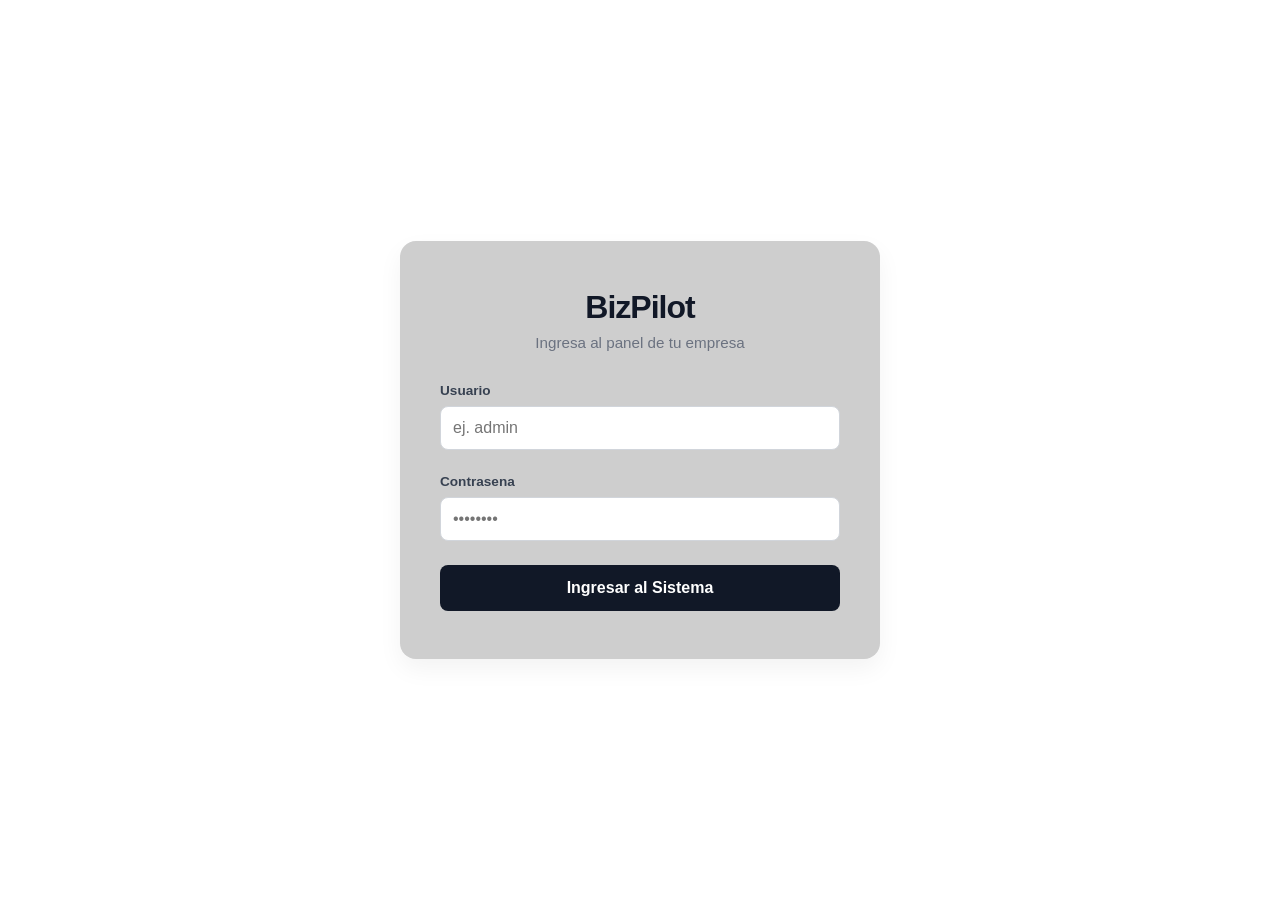
==== templates/index.html @ 33a5d026 "BizPilot beta 0.1" ====
<!DOCTYPE html>
<html lang="es">
<head>
    <meta charset="UTF-8">
    <meta name="viewport" content="width=device-width, initial-scale=1.0">
    <title>BizPilot | Iniciar Sesion</title>
    <link rel="stylesheet" href="/static/styles.css">
</head>
<body>
    <div class="login-container">
        <div class="login-header">
            <h2>BizPilot</h2>
            <p>Ingresa al panel de tu empresa</p>
        </div>
        
        <form id="loginForm" onsubmit="iniciarSesion(event)">
            <div class="input-group">
                <label for="usuario">Usuario</label>
                <input type="text" id="usuario" placeholder="ej. admin" required>
            </div>
            
            <div class="input-group">
                <label for="password">Contrasena</label>
                <input type="password" id="password" placeholder="••••••••" required>
            </div>
            
            <button type="submit" id="btn-login">Ingresar al Sistema</button>
        </form>

        <div id="mensaje-error" class="oculto"></div>
    </div>

    <script src="/static/app.js"></script>
</body>
</html>
---- static/styles.css ----
body { 
    font-family: 'Segoe UI', Tahoma, Geneva, Verdana, sans-serif; 
    background-color: #ffffff; 
    color: #f4eaea; 
    height: 100vh;
    margin: 0;
    display: flex; 
    justify-content: center; 
    align-items: center; 
}

.login-container { 
    background: rgb(206, 206, 206); 
    padding: 3rem 2.5rem; 
    border-radius: 16px; 
    box-shadow: 0 10px 25px rgba(0,0,0,0.05); 
    width: 100%; 
    max-width: 400px; 
}

.login-header { text-align: center; margin-bottom: 2rem; }
.login-header h2 { margin: 0; font-size: 2rem; color: #111827; letter-spacing: -1px; }
.login-header p { color: #6b7280; margin-top: 0.5rem; font-size: 0.95rem; }

.input-group { margin-bottom: 1.5rem; }
.input-group label { display: block; margin-bottom: 0.5rem; font-size: 0.85rem; font-weight: 600; color: #374151; }
.input-group input { width: 100%; padding: 0.75rem; border: 1px solid #d1d5db; border-radius: 8px; font-size: 1rem; box-sizing: border-box; transition: border-color 0.2s; }
.input-group input:focus { outline: none; border-color: #111827; }

button { background: #111827; color: white; border: none; padding: 0.85rem; border-radius: 8px; cursor: pointer; font-size: 1rem; font-weight: 600; width: 100%; transition: background-color 0.2s; }
button:hover { background: #374151; }

#mensaje-error { margin-top: 1rem; padding: 0.75rem; background-color: #fee2e2; color: #991b1b; border-radius: 8px; font-size: 0.85rem; text-align: center; }
.oculto { display: none; }
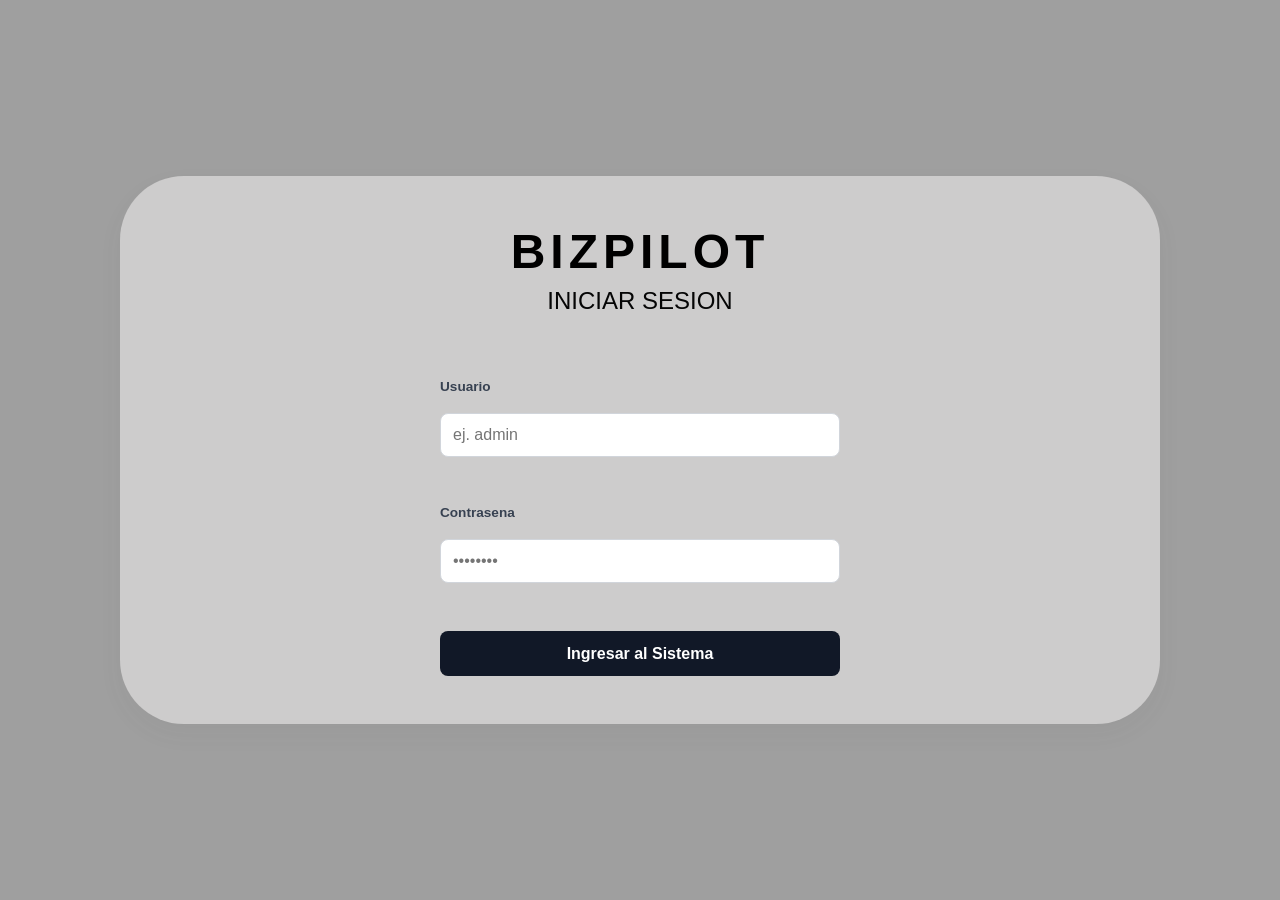
==== commit 9788ebd2: "actualizacion de punto de venta, clientes, cobros y pagos PRUEBA3" ====
--- a/templates/index.html
+++ b/templates/index.html
@@ -9,8 +9,8 @@
 <body>
     <div class="login-container">
         <div class="login-header">
-            <h2>BizPilot</h2>
-            <p>Ingresa al panel de tu empresa</p>
+            <h2>BIZPILOT</h2>
+            <p>INICIAR SESION</p>
         </div>
         
         <form id="loginForm" onsubmit="iniciarSesion(event)">
--- a/static/styles.css
+++ b/static/styles.css
@@ -1,7 +1,7 @@
 body { 
     font-family: 'Segoe UI', Tahoma, Geneva, Verdana, sans-serif; 
-    background-color: #ffffff; 
-    color: #f4eaea; 
+    background-color: #9f9f9f; 
+    color: #0b0b0b; 
     height: 100vh;
     margin: 0;
     display: flex; 
@@ -10,20 +10,23 @@
 }
 
 .login-container { 
-    background: rgb(206, 206, 206); 
+    background: rgb(205, 204, 204); 
     padding: 3rem 2.5rem; 
-    border-radius: 16px; 
-    box-shadow: 0 10px 25px rgba(0,0,0,0.05); 
+    border-radius: 64px; 
+    box-shadow: 0 10px 25px rgba(82, 82, 82, 0.05); 
     width: 100%; 
     max-width: 400px; 
+    padding-left: 20rem;
+    padding-right: 20rem;
+
 }
 
-.login-header { text-align: center; margin-bottom: 2rem; }
-.login-header h2 { margin: 0; font-size: 2rem; color: #111827; letter-spacing: -1px; }
-.login-header p { color: #6b7280; margin-top: 0.5rem; font-size: 0.95rem; }
+.login-header { text-align: center; margin-bottom: 4rem; font-weight: 500;}
+.login-header h2 { margin: 0; font-size: 3rem; color: #000000; letter-spacing: 5px;}
+.login-header p { color: #050505; margin-top: .5rem; font-size: 1.5rem; font-family:'Gill Sans', 'Gill Sans MT', Calibri, 'Trebuchet MS', sans-serif; }
 
-.input-group { margin-bottom: 1.5rem; }
-.input-group label { display: block; margin-bottom: 0.5rem; font-size: 0.85rem; font-weight: 600; color: #374151; }
+.input-group { margin-bottom: 3rem; }
+.input-group label { display: block; margin-bottom: 1.2rem; font-size: 0.85rem; font-weight: 600; color: #374151; }
 .input-group input { width: 100%; padding: 0.75rem; border: 1px solid #d1d5db; border-radius: 8px; font-size: 1rem; box-sizing: border-box; transition: border-color 0.2s; }
 .input-group input:focus { outline: none; border-color: #111827; }
 
